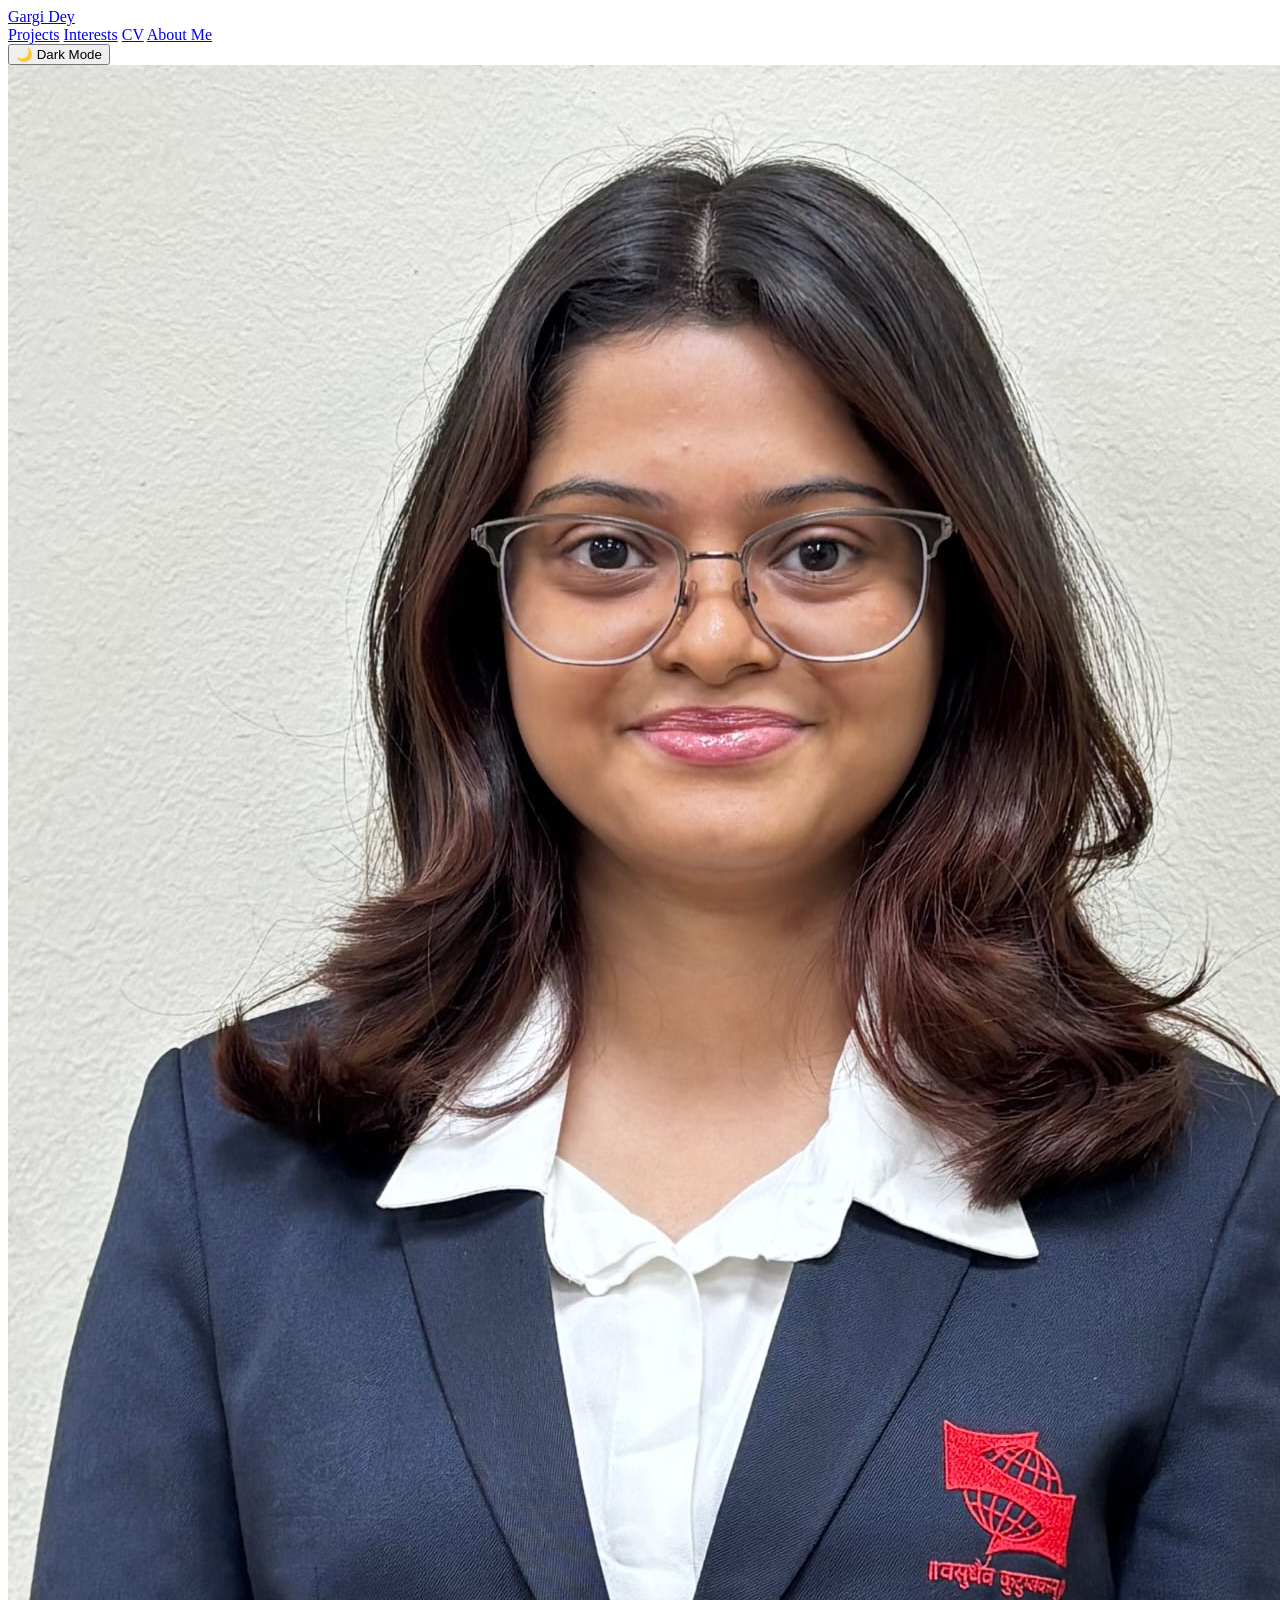
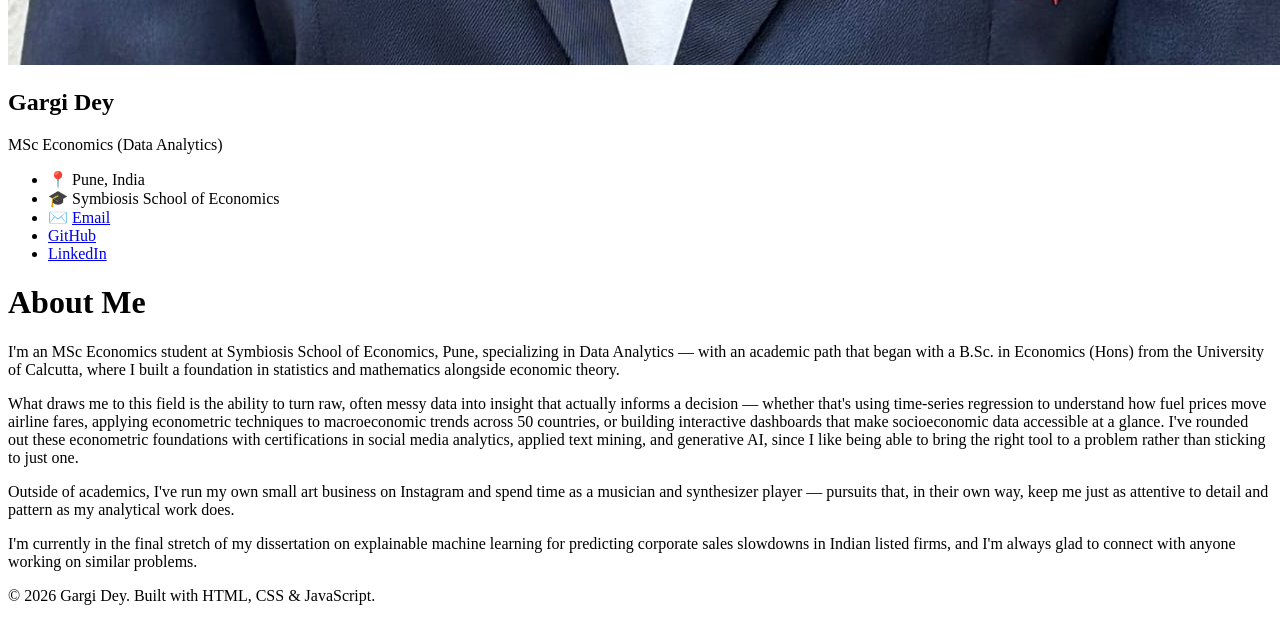
==== about.html @ d0cedba7 "Create about.html" ====
<!DOCTYPE html>
<html lang="en">
<head>
  <meta charset="UTF-8">
  <meta name="viewport" content="width=device-width, initial-scale=1.0">
  <title>About Me - Gargi Dey</title>
  <link rel="stylesheet" href="style.css">
</head>
<body>

  <nav class="navbar">
    <a href="index.html" class="site-title">Gargi Dey</a>
    <div class="nav-links">
      <a href="projects.html">Projects</a>
      <a href="interests.html">Interests</a>
      <a href="cv.html">CV</a>
      <a href="about.html">About Me</a>
    </div>
    <button id="theme-toggle">🌙 Dark Mode</button>
  </nav>

  <div class="page-layout">
    <aside class="sidebar">
      <img src="image.png.jpeg" alt="Gargi Dey" class="profile-pic">
      <h2>Gargi Dey</h2>
      <p class="role">MSc Economics (Data Analytics)</p>
      <ul class="sidebar-links">
        <li>📍 Pune, India</li>
        <li>🎓 Symbiosis School of Economics</li>
        <li>✉️ <a href="mailto:gargi.dey.2025@sse.ac.in">Email</a></li>
        <li><a href="https://github.com/gargi24dey-cmd" target="_blank">GitHub</a></li>
        <li><a href="#" target="_blank">LinkedIn</a></li>
      </ul>
    </aside>

    <div class="page-content">
      <h1>About Me</h1>
      <p>
        I'm an MSc Economics student at Symbiosis School of Economics, Pune, specializing in Data
        Analytics — with an academic path that began with a B.Sc. in Economics (Hons) from the
        University of Calcutta, where I built a foundation in statistics and mathematics alongside
        economic theory.
      </p>
      <p>
        What draws me to this field is the ability to turn raw, often messy data into insight that
        actually informs a decision — whether that's using time-series regression to understand how
        fuel prices move airline fares, applying econometric techniques to macroeconomic trends
        across 50 countries, or building interactive dashboards that make socioeconomic data
        accessible at a glance. I've rounded out these econometric foundations with certifications
        in social media analytics, applied text mining, and generative AI, since I like being able
        to bring the right tool to a problem rather than sticking to just one.
      </p>
      <p>
        Outside of academics, I've run my own small art business on Instagram and spend time as a
        musician and synthesizer player — pursuits that, in their own way, keep me just as attentive
        to detail and pattern as my analytical work does.
      </p>
      <p>
        I'm currently in the final stretch of my dissertation on explainable machine learning for
        predicting corporate sales slowdowns in Indian listed firms, and I'm always glad to connect
        with anyone working on similar problems.
      </p>
    </div>
  </div>

  <footer>
    <p>&copy; 2026 Gargi Dey. Built with HTML, CSS & JavaScript.</p>
  </footer>

  <script src="theme.js"></script>
</body>
</html>
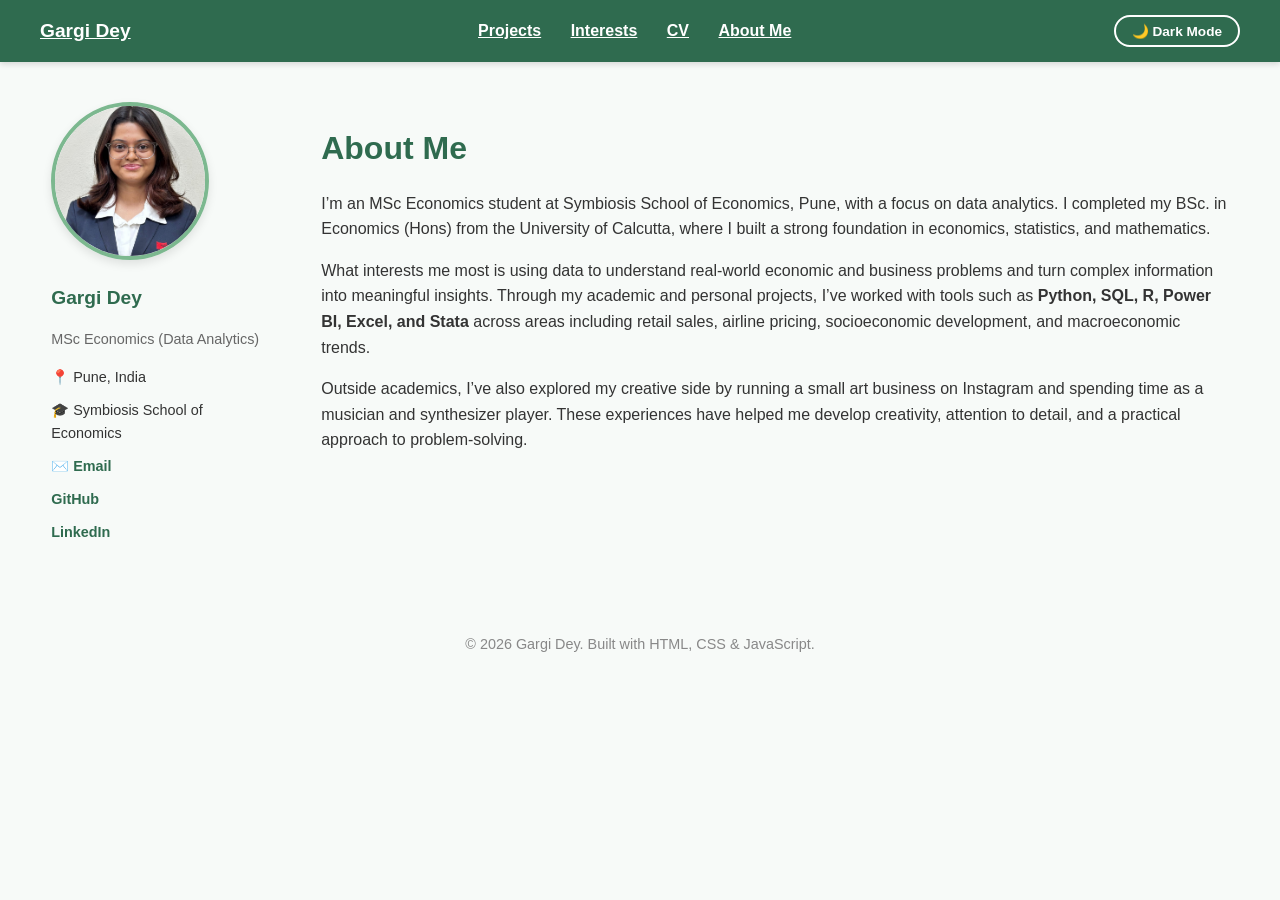
==== commit 811b549b: "Update about.html" ====
--- a/about.html
+++ b/about.html
@@ -36,30 +36,27 @@
     <div class="page-content">
       <h1>About Me</h1>
       <p>
-        I'm an MSc Economics student at Symbiosis School of Economics, Pune, specializing in Data
-        Analytics — with an academic path that began with a B.Sc. in Economics (Hons) from the
-        University of Calcutta, where I built a foundation in statistics and mathematics alongside
-        economic theory.
-      </p>
-      <p>
-        What draws me to this field is the ability to turn raw, often messy data into insight that
-        actually informs a decision — whether that's using time-series regression to understand how
-        fuel prices move airline fares, applying econometric techniques to macroeconomic trends
-        across 50 countries, or building interactive dashboards that make socioeconomic data
-        accessible at a glance. I've rounded out these econometric foundations with certifications
-        in social media analytics, applied text mining, and generative AI, since I like being able
-        to bring the right tool to a problem rather than sticking to just one.
-      </p>
-      <p>
-        Outside of academics, I've run my own small art business on Instagram and spend time as a
-        musician and synthesizer player — pursuits that, in their own way, keep me just as attentive
-        to detail and pattern as my analytical work does.
-      </p>
-      <p>
-        I'm currently in the final stretch of my dissertation on explainable machine learning for
-        predicting corporate sales slowdowns in Indian listed firms, and I'm always glad to connect
-        with anyone working on similar problems.
-      </p>
+        I’m an MSc Economics student at Symbiosis School of Economics, Pune,
+        with a focus on data analytics. I completed my BSc. in Economics (Hons)
+        from the University of Calcutta, where I built a strong foundation in
+        economics, statistics, and mathematics.
+    </p>
+
+    <p>
+        What interests me most is using data to understand real-world economic
+        and business problems and turn complex information into meaningful
+        insights. Through my academic and personal projects, I’ve worked with
+        tools such as <strong>Python, SQL, R, Power BI, Excel, and Stata</strong>
+        across areas including retail sales, airline pricing, socioeconomic
+        development, and macroeconomic trends.
+    </p>
+
+    <p>
+        Outside academics, I’ve also explored my creative side by running a
+        small art business on Instagram and spending time as a musician and
+        synthesizer player. These experiences have helped me develop creativity,
+        attention to detail, and a practical approach to problem-solving.
+    </p>
     </div>
   </div>
 
--- a/style.css
+++ b/style.css
@@ -0,0 +1,287 @@
+body {
+  font-family: 'Segoe UI', Arial, sans-serif;
+  margin: 0;
+  padding: 0;
+  background-color: #F7FAF8;
+  color: #333;
+  line-height: 1.6;
+}
+
+/* Navbar */
+.navbar {
+  display: flex;
+  justify-content: space-between;
+  align-items: center;
+  background-color: #2F6B4F;
+  padding: 15px 40px;
+  box-shadow: 0 2px 6px rgba(0,0,0,0.15);
+}
+
+.site-title {
+  color: white;
+  font-weight: 700;
+  font-size: 1.2em;
+  text-decoration: underline;
+}
+
+.nav-links a {
+  color: white;
+  text-decoration: underline;
+  margin-left: 25px;
+  font-weight: 600;
+}
+
+.nav-links a:hover {
+  color: #C9E8D4;
+}
+
+#theme-toggle {
+  background: none;
+  border: 2px solid white;
+  color: white;
+  padding: 6px 16px;
+  border-radius: 20px;
+  cursor: pointer;
+  font-size: 0.85em;
+  font-weight: 600;
+}
+
+#theme-toggle:hover {
+  background-color: rgba(255,255,255,0.15);
+}
+
+/* Layout */
+.page-layout {
+  display: flex;
+  width: 92%;
+  max-width: 1300px;
+  margin: 40px auto;
+  gap: 50px;
+  align-items: flex-start;
+}
+
+.sidebar {
+  width: 220px;
+  flex-shrink: 0;
+  text-align: left;
+  position: sticky;
+  top: 20px;
+}
+
+.sidebar .profile-pic {
+  width: 150px;
+  height: 150px;
+  border-radius: 50%;
+  object-fit: cover;
+  border: 4px solid #7CB88F;
+  margin-bottom: 15px;
+  box-shadow: 0 4px 10px rgba(0,0,0,0.1);
+}
+
+.sidebar h2 {
+  margin: 0 0 4px 0;
+  color: #2F6B4F;
+  font-size: 1.2em;
+}
+
+.sidebar .role {
+  color: #666;
+  font-size: 0.9em;
+  margin-bottom: 15px;
+}
+
+.sidebar-links {
+  list-style: none;
+  padding: 0;
+  font-size: 0.9em;
+}
+
+.sidebar-links li {
+  margin-bottom: 10px;
+}
+
+.sidebar-links a {
+  color: #2F6B4F;
+  text-decoration: none;
+  font-weight: 600;
+}
+
+.sidebar-links a:hover {
+  text-decoration: underline;
+}
+
+.page-content {
+  flex: 1;
+}
+
+.page-content h1 {
+  color: #2F6B4F;
+  margin-bottom: 8px;
+}
+
+.page-content h2 {
+  color: #2F6B4F;
+  border-bottom: 3px solid #7CB88F;
+  padding-bottom: 5px;
+  display: inline-block;
+  margin-top: 30px;
+  margin-bottom: 12px;
+}
+
+.page-content h3 {
+  color: #2F6B4F;
+  margin-top: 25px;
+}
+
+.page-content .subtitle {
+  color: #555;
+  font-weight: 500;
+  margin-bottom: 20px;
+}
+
+.page-content a {
+  color: #2F6B4F;
+  text-decoration: underline;
+  font-weight: 600;
+}
+
+.find-here-list li {
+  margin-bottom: 8px;
+}
+
+/* Education (CV page) */
+.edu-entry {
+  margin-bottom: 15px;
+}
+
+.edu-entry h3 {
+  margin-bottom: 3px;
+  color: #333;
+}
+
+.edu-date {
+  color: #777;
+  font-weight: 500;
+}
+
+.skill-subheading {
+  font-weight: 600;
+  color: #444;
+  margin: 15px 0 8px 0;
+}
+
+/* Skill tags */
+.skills-list {
+  display: flex;
+  flex-wrap: wrap;
+  gap: 10px;
+  margin-bottom: 10px;
+}
+
+.skill-tag {
+  background-color: #2F6B4F;
+  color: white;
+  padding: 7px 16px;
+  border-radius: 20px;
+  font-size: 0.85em;
+  font-weight: 600;
+}
+
+/* Projects */
+.project-grid {
+  display: grid;
+  grid-template-columns: repeat(auto-fit, minmax(280px, 1fr));
+  gap: 22px;
+}
+
+.project-card {
+  background: white;
+  border-radius: 12px;
+  padding: 22px;
+  border-left: 5px solid #7CB88F;
+  box-shadow: 0 3px 10px rgba(0,0,0,0.06);
+  transition: transform 0.15s ease, box-shadow 0.15s ease;
+}
+
+.project-card:hover {
+  transform: translateY(-4px);
+  box-shadow: 0 8px 18px rgba(0,0,0,0.1);
+}
+
+.project-card h3 {
+  margin-top: 0;
+  color: #2F6B4F;
+  font-size: 1.1em;
+}
+
+.project-card p {
+  color: #555;
+  font-size: 0.95em;
+}
+
+.project-card a {
+  display: inline-block;
+  margin-top: 10px;
+  font-size: 0.9em;
+}
+
+/* CV download button */
+.download-btn {
+  display: inline-block;
+  margin: 15px 0;
+  padding: 10px 22px;
+  background-color: #2F6B4F;
+  color: white !important;
+  text-decoration: none !important;
+  border-radius: 6px;
+  font-weight: 600;
+}
+
+.download-btn:hover {
+  background-color: #3E7C5A;
+}
+
+/* Footer */
+footer {
+  text-align: center;
+  padding: 20px;
+  margin-top: 30px;
+  color: #888;
+  font-size: 0.9em;
+}
+
+/* Dark mode */
+body.dark-mode {
+  background-color: #181818;
+  color: #ddd;
+}
+
+body.dark-mode .sidebar h2,
+body.dark-mode .page-content h1,
+body.dark-mode .page-content h2,
+body.dark-mode .page-content h3,
+body.dark-mode .project-card h3 {
+  color: #7CD9A5;
+}
+
+body.dark-mode .sidebar .role,
+body.dark-mode .page-content .subtitle,
+body.dark-mode .project-card p,
+body.dark-mode footer,
+body.dark-mode .edu-date {
+  color: #aaa;
+}
+
+body.dark-mode .project-card {
+  background-color: #242424;
+  border-left-color: #4C8C6B;
+}
+
+body.dark-mode .sidebar-links a,
+body.dark-mode .page-content a {
+  color: #7CD9A5;
+}
+
+body.dark-mode .edu-entry h3 {
+  color: #ddd;
+}
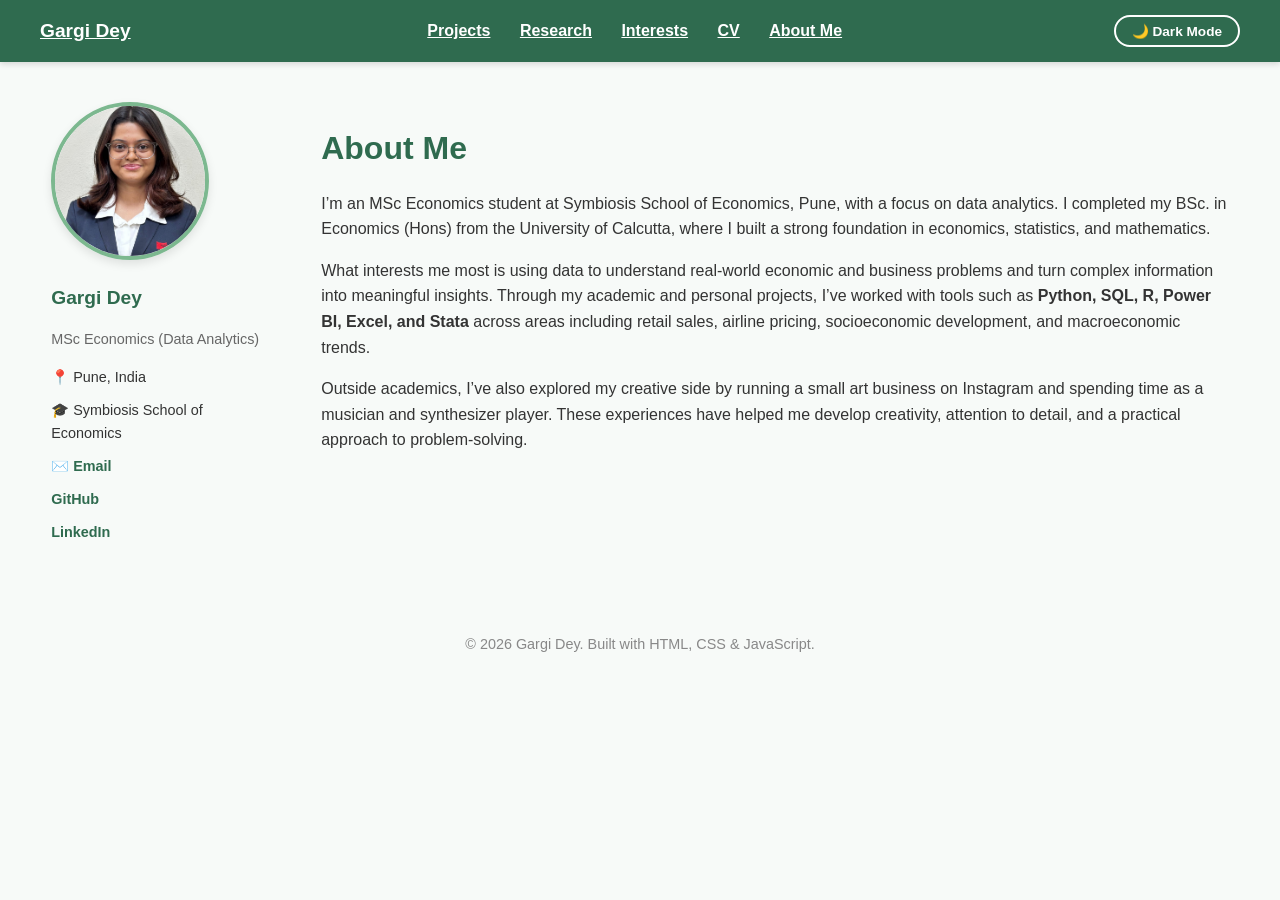
==== commit 7118e691: "Update about.html" ====
--- a/about.html
+++ b/about.html
@@ -12,6 +12,7 @@
     <a href="index.html" class="site-title">Gargi Dey</a>
     <div class="nav-links">
       <a href="projects.html">Projects</a>
+      <a href="research.html">Research</a>
       <a href="interests.html">Interests</a>
       <a href="cv.html">CV</a>
       <a href="about.html">About Me</a>
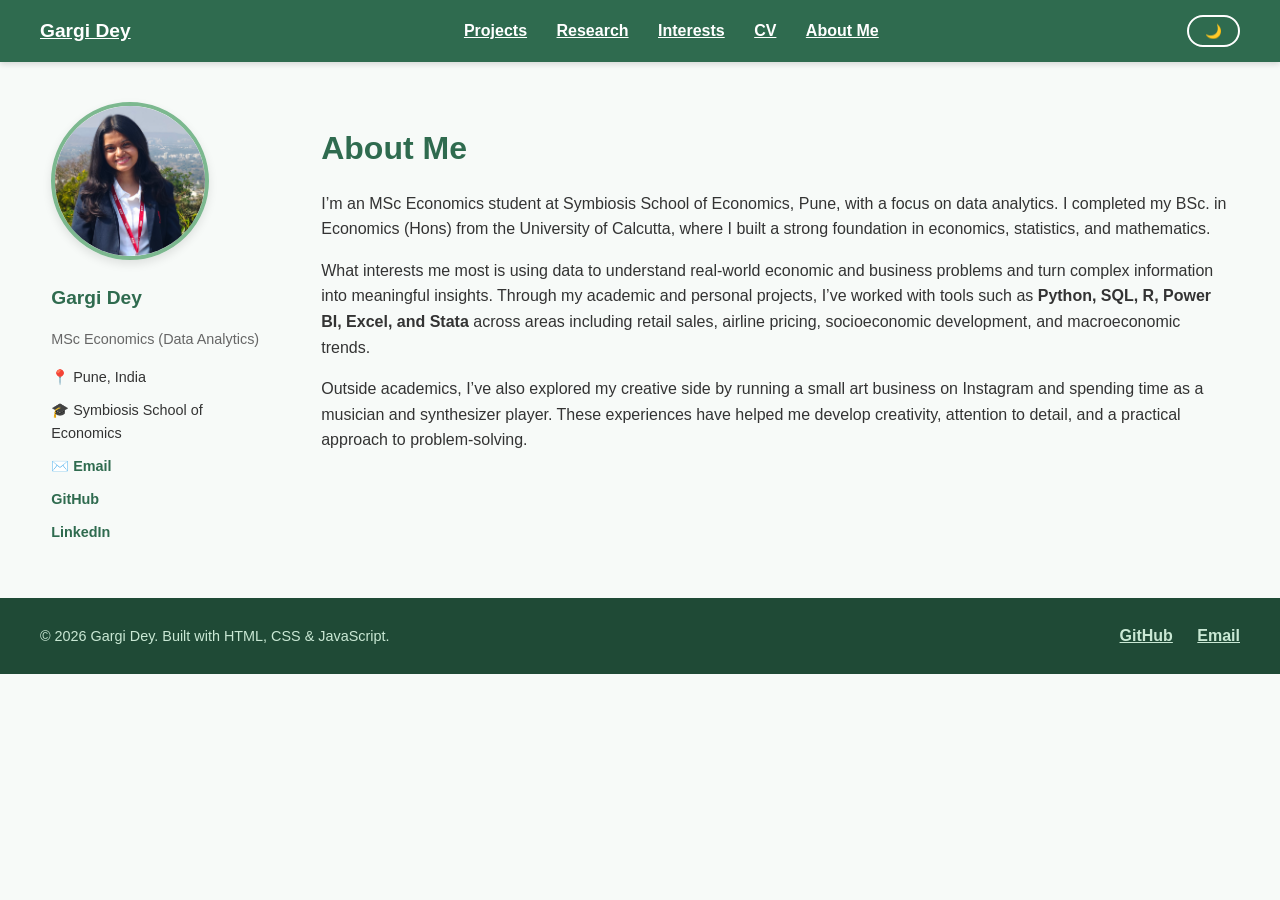
==== commit af2da6b9: "Update about.html" ====
--- a/about.html
+++ b/about.html
@@ -4,6 +4,7 @@
   <meta charset="UTF-8">
   <meta name="viewport" content="width=device-width, initial-scale=1.0">
   <title>About Me - Gargi Dey</title>
+  <link rel="icon" href="data:image/svg+xml,<svg xmlns='http://www.w3.org/2000/svg' viewBox='0 0 100 100'><polygon points='50,15 90,35 50,55 10,35' fill='%232F6B4F'/><polygon points='50,55 80,42 80,65 50,78 20,65 20,42' fill='%233E7C5A'/><circle cx='90' cy='35' r='3' fill='%232F6B4F'/><line x1='90' y1='35' x2='90' y2='55' stroke='%232F6B4F' stroke-width='2'/></svg>">
   <link rel="stylesheet" href="style.css">
 </head>
 <body>
@@ -17,7 +18,7 @@
       <a href="cv.html">CV</a>
       <a href="about.html">About Me</a>
     </div>
-    <button id="theme-toggle">🌙 Dark Mode</button>
+    <button id="theme-toggle">🌙</button>
   </nav>
 
   <div class="page-layout">
@@ -61,8 +62,14 @@
     </div>
   </div>
 
-  <footer>
-    <p>&copy; 2026 Gargi Dey. Built with HTML, CSS & JavaScript.</p>
+  <footer class="site-footer">
+    <div class="footer-content">
+      <p class="footer-copy">&copy; 2026 Gargi Dey. Built with HTML, CSS &amp; JavaScript.</p>
+      <div class="footer-links">
+        <a href="https://github.com/gargi24dey-cmd" target="_blank">GitHub</a>
+        <a href="mailto:gargi.dey.2025@sse.ac.in">Email</a>
+      </div>
+    </div>
   </footer>
 
   <script src="theme.js"></script>
--- a/style.css
+++ b/style.css
@@ -242,12 +242,37 @@
 }
 
 /* Footer */
-footer {
-  text-align: center;
-  padding: 20px;
-  margin-top: 30px;
-  color: #888;
-  font-size: 0.9em;
+.site-footer {
+  background-color: #1F4A36;
+  color: #C9E8D4;
+  padding: 25px 40px;
+  margin-top: 40px;
+}
+
+.footer-content {
+  max-width: 1300px;
+  margin: 0 auto;
+  display: flex;
+  justify-content: space-between;
+  align-items: center;
+  flex-wrap: wrap;
+  gap: 10px;
+}
+
+.footer-copy {
+  margin: 0;
+  font-size: 0.9em;
+}
+
+.footer-links a {
+  color: #C9E8D4;
+  text-decoration: underline;
+  margin-left: 20px;
+  font-weight: 600;
+}
+
+.footer-links a:hover {
+  color: white;
 }
 
 /* Dark mode */
@@ -285,3 +310,90 @@
 body.dark-mode .edu-entry h3 {
   color: #ddd;
 }
+
+.page-content a.project-title-link,
+.project-card a.project-title-link {
+  color: #2F6B4F;
+  text-decoration: none;
+  font-weight: inherit;
+}
+
+.page-content a.project-title-link:hover,
+.project-card a.project-title-link:hover {
+  text-decoration: underline;
+  cursor: pointer;
+}
+
+body.dark-mode .page-content a.project-title-link {
+  color: #7CD9A5;
+}
+
+.page-content a.back-link {
+  display: inline-block;
+  margin-bottom: 15px;
+  font-size: 0.9em;
+  text-decoration: none;
+}
+
+.page-content a.back-link:hover {
+  text-decoration: underline;
+}
+
+.project-subtitle {
+  color: #666;
+  font-style: italic;
+  margin-top: -5px;
+  margin-bottom: 20px;
+}
+
+.results-table {
+  border-collapse: collapse;
+  margin: 10px 0 15px 0;
+  width: 100%;
+  max-width: 400px;
+}
+
+.results-table th, .results-table td {
+  border: 1px solid #ddd;
+  padding: 8px 14px;
+  text-align: left;
+}
+
+.results-table th {
+  background-color: #2F6B4F;
+  color: white;
+}
+
+body.dark-mode .results-table th, 
+body.dark-mode .results-table td {
+  border-color: #444;
+}
+
+body.dark-mode .results-table td {
+  color: #ddd;
+}
+
+.key-idea {
+  background-color: #EAF5EE;
+  border-left: 4px solid #2F6B4F;
+  padding: 12px 18px;
+  font-style: italic;
+  margin: 15px 0 20px 0;
+}
+
+body.dark-mode .key-idea {
+  background-color: #223328;
+  color: #ddd;
+}
+
+.status-badge {
+  display: inline-block;
+  background-color: #E8A33D;
+  color: white;
+  font-size: 0.75em;
+  font-weight: 700;
+  padding: 4px 12px;
+  border-radius: 12px;
+  margin-bottom: 10px;
+}
+
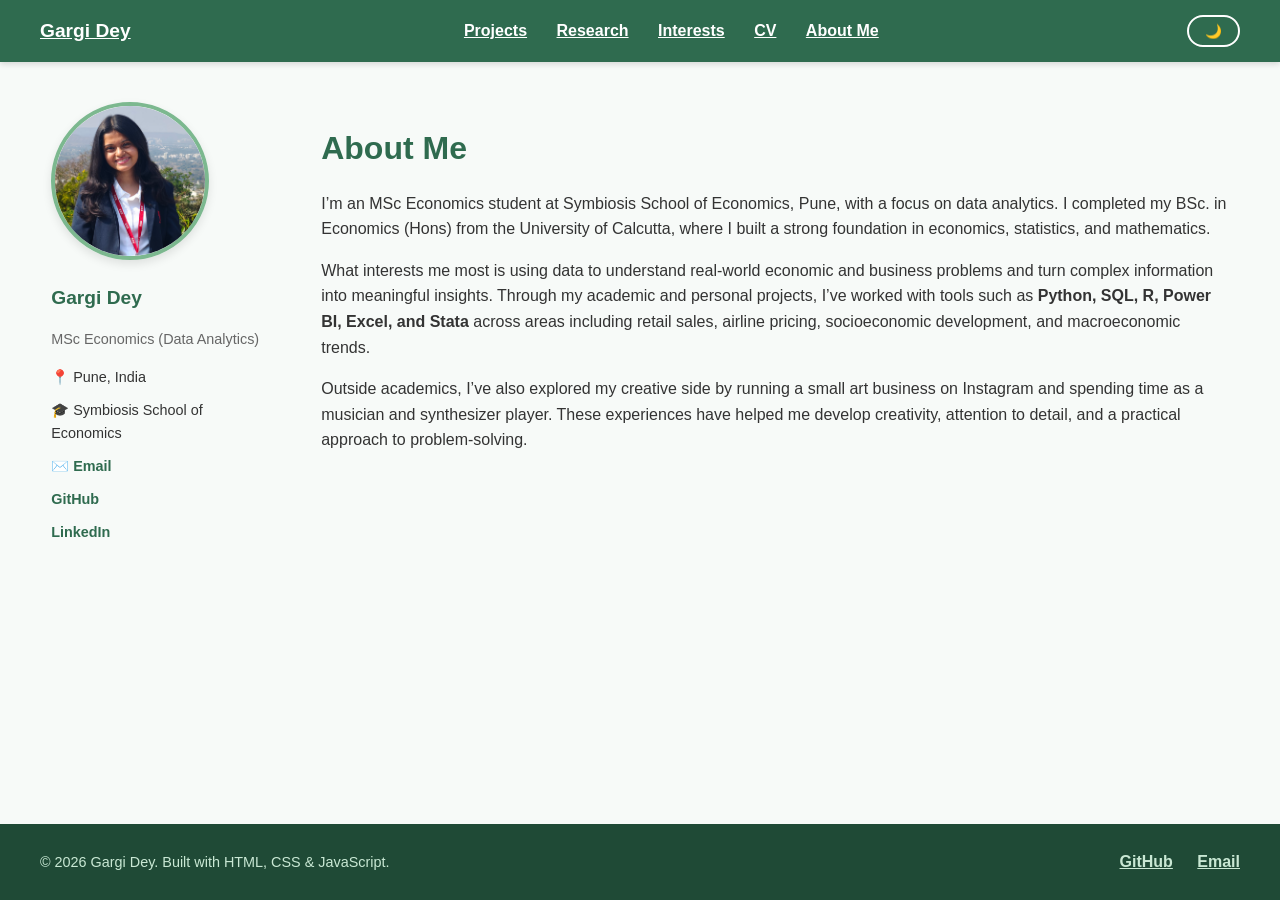
==== commit 15c5341c: "Update about.html" ====
--- a/about.html
+++ b/about.html
@@ -5,6 +5,8 @@
   <meta name="viewport" content="width=device-width, initial-scale=1.0">
   <title>About Me - Gargi Dey</title>
   <link rel="icon" href="data:image/svg+xml,<svg xmlns='http://www.w3.org/2000/svg' viewBox='0 0 100 100'><polygon points='50,15 90,35 50,55 10,35' fill='%232F6B4F'/><polygon points='50,55 80,42 80,65 50,78 20,65 20,42' fill='%233E7C5A'/><circle cx='90' cy='35' r='3' fill='%232F6B4F'/><line x1='90' y1='35' x2='90' y2='55' stroke='%232F6B4F' stroke-width='2'/></svg>">
+  <link rel="preconnect" href="https://fonts.googleapis.com">
+  <link href="https://fonts.googleapis.com/css2?family=Lato:wght@400;600;700&display=swap" rel="stylesheet">
   <link rel="stylesheet" href="style.css">
 </head>
 <body>
--- a/style.css
+++ b/style.css
@@ -397,3 +397,17 @@
   margin-bottom: 10px;
 }
 
+html, body {
+  height: 100%;
+}
+
+body {
+  display: flex;
+  flex-direction: column;
+  min-height: 100vh;
+}
+
+.page-layout {
+  flex: 1;
+}
+
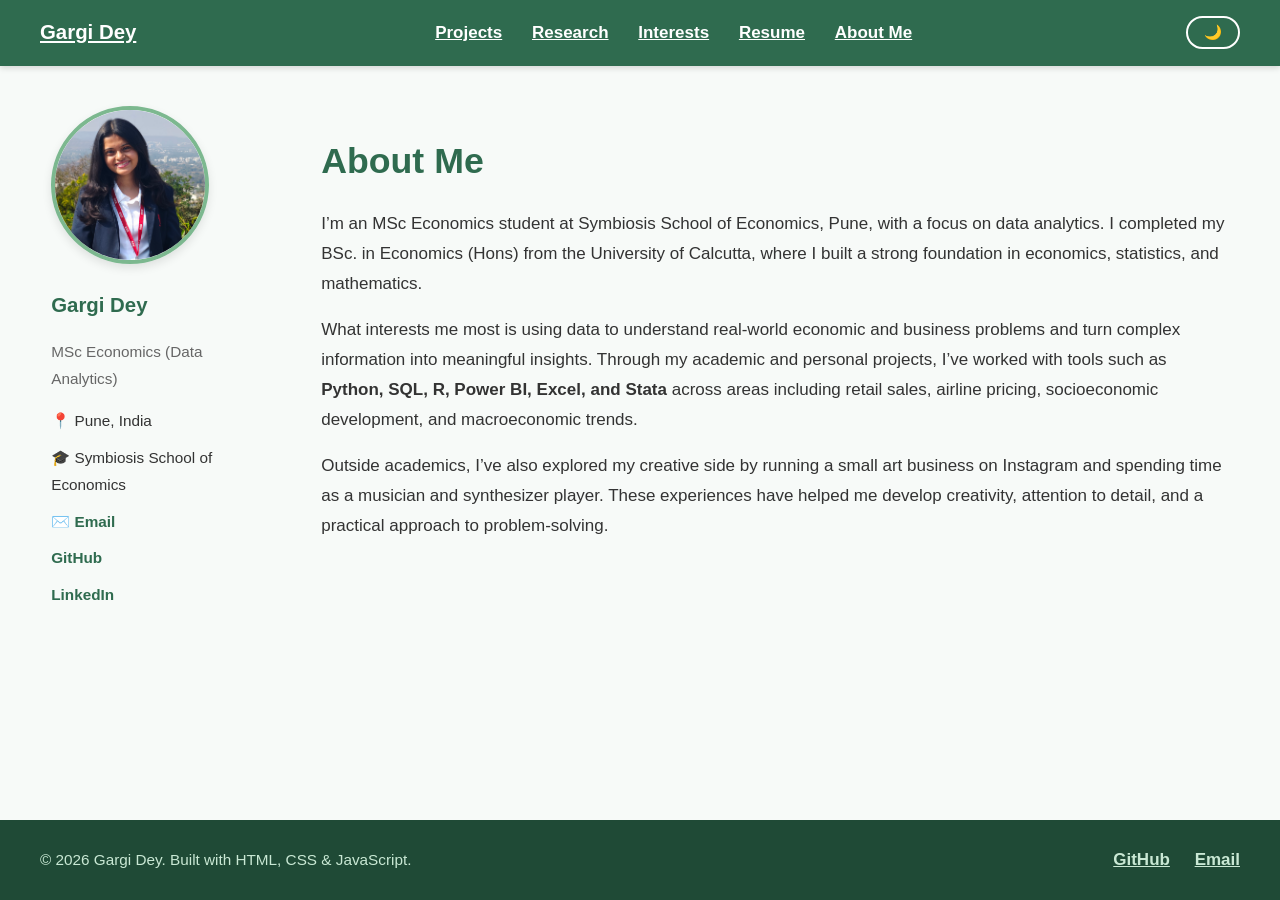
==== commit 7ec36488: "Update about.html" ====
--- a/about.html
+++ b/about.html
@@ -17,7 +17,7 @@
       <a href="projects.html">Projects</a>
       <a href="research.html">Research</a>
       <a href="interests.html">Interests</a>
-      <a href="cv.html">CV</a>
+      <a href="Resume.html">Resume</a>
       <a href="about.html">About Me</a>
     </div>
     <button id="theme-toggle">🌙</button>
--- a/style.css
+++ b/style.css
@@ -1,10 +1,11 @@
 body {
-  font-family: 'Segoe UI', Arial, sans-serif;
+  font-family: 'Lato', Arial, sans-serif;
   margin: 0;
   padding: 0;
   background-color: #F7FAF8;
   color: #333;
-  line-height: 1.6;
+  line-height: 1.75;
+  font-size: 17px;
 }
 
 /* Navbar */
@@ -116,7 +117,8 @@
 
 .page-content h1 {
   color: #2F6B4F;
-  margin-bottom: 8px;
+   margin-bottom: 8px;
+  font-size: 2.1em;
 }
 
 .page-content h2 {
@@ -126,11 +128,13 @@
   display: inline-block;
   margin-top: 30px;
   margin-bottom: 12px;
+  font-size: 1.5em;
 }
 
 .page-content h3 {
   color: #2F6B4F;
   margin-top: 25px;
+  font-size: 1.2em;
 }
 
 .page-content .subtitle {
